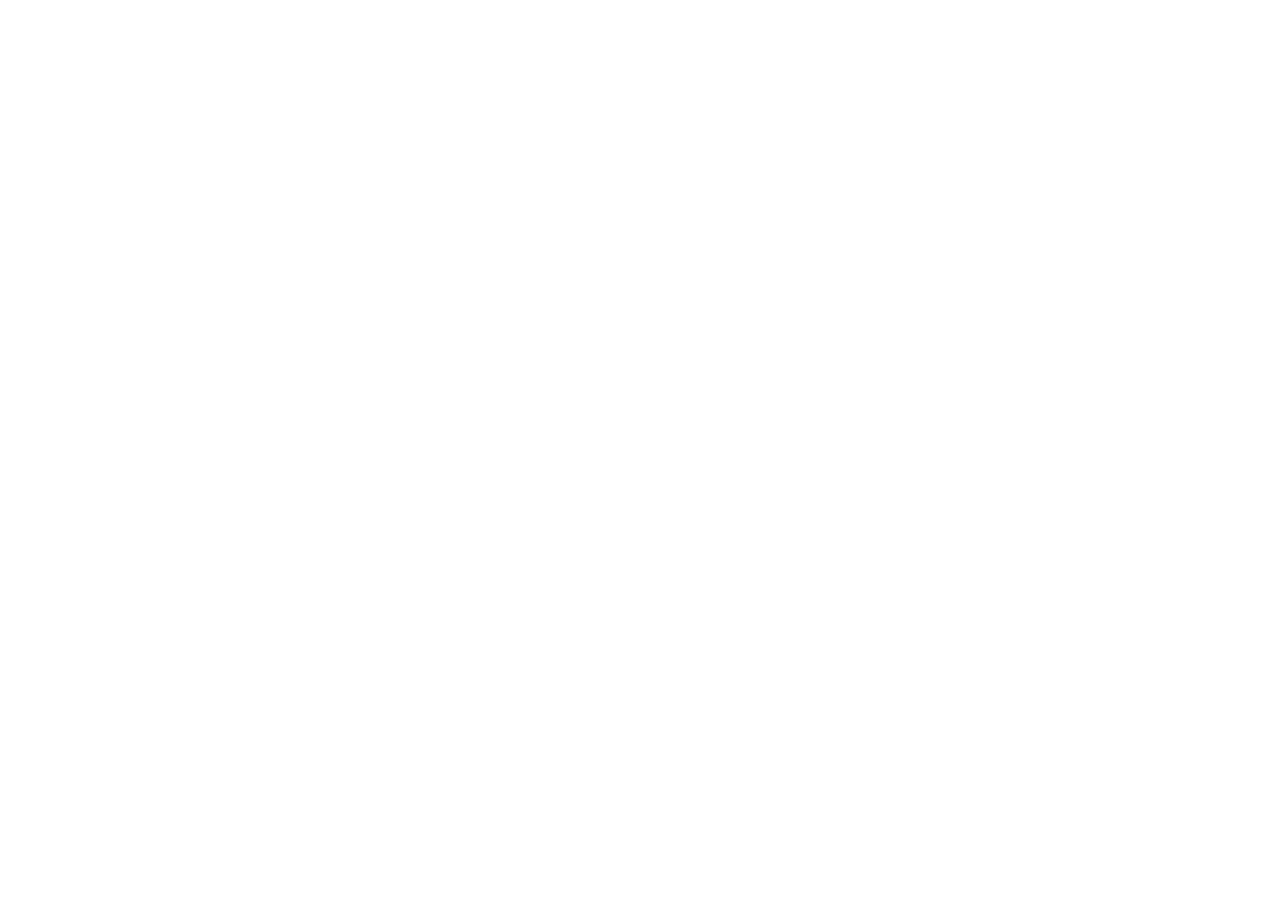
==== index.html @ a28a87e9 "Initial commit" ====
<!DOCTYPE html>
<html lang="en">
<head>
  <meta charset="UTF-8">
  <meta name="viewport" content="width=device-width, initial-scale=1.0">
  <meta name="description" content="">
  <meta name="author" content="">
  <title>CSS GRID</title>
</head>
<body>

</body>
</html>
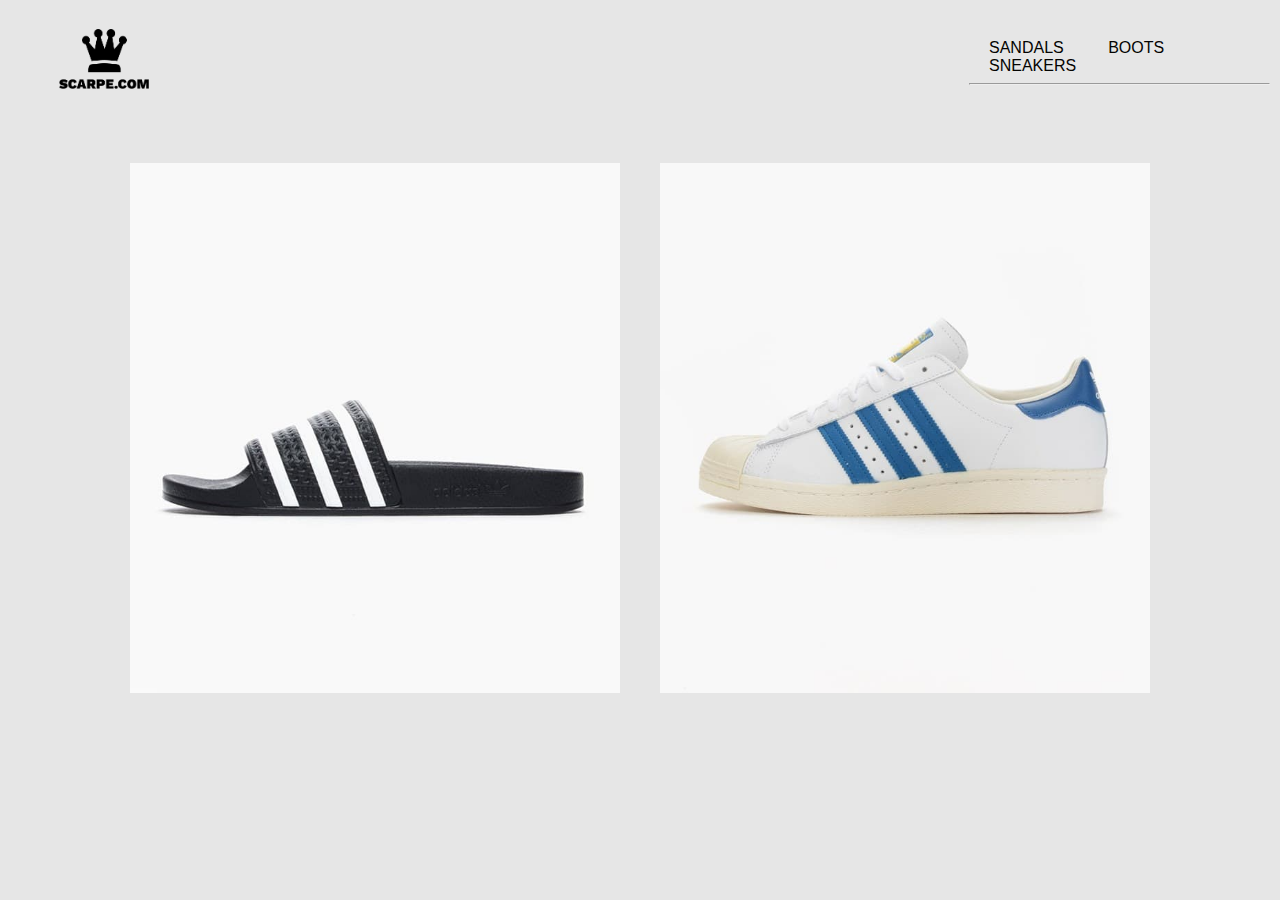
==== commit 613a2aad: "start page" ====
--- a/index.html
+++ b/index.html
@@ -4,10 +4,26 @@
   <meta charset="UTF-8">
   <meta name="viewport" content="width=device-width, initial-scale=1.0">
   <meta name="description" content="">
-  <meta name="author" content="">
+  <meta name="Maria Bramer" content="">
+  <link rel="stylesheet" type="text/css" href="css/style.css">
   <title>CSS GRID</title>
 </head>
 <body>
 
+  <header>
+    <a href="index.html"><img class="logo" src="images/logo.png"></logo></a> 
+    <nav>
+      <a href="sandals.html">Sandals</a> 
+      <a href="boots.html">Boots</a> 
+      <a href="sneakers.html">Sneakers</a> 
+      <hr>
+    </nav>
+  </header>
+
+  <div class="container">
+      <a href="sandals.html"><img alt="Sandals" src="/images/sandals/sandal-1.jpg"></a>
+      <a href="sneakers.html"><img alt="Sneakers" src="/images/sneakers/adidas-originals-superstar-80s-g61068-white-dark-royal.jpg"></a>
+  </div>  
+
 </body>
 </html>
--- a/css/style.css
+++ b/css/style.css
@@ -0,0 +1,73 @@
+/* CSS Grid */
+
+* {
+  box-sizing: border-box;
+}
+  
+body {
+  font-family: 'Frutiger', 'Univers Lt Std', 'Arial Black', Helvetica, sans-serif;
+  font-size: 18 px;
+  font-weight: 70;
+  color: #070705;
+  background-color: #E6E6E6;
+  margin: -1px;
+}
+
+/* .wrapper{
+  width: 100%;
+  height: 820px;
+  margin: auto;
+  display: grid;
+  background-color: #E6E6E6;
+  grid-template-columns: 1fr 1fr;
+  grid-template-rows: 1fr 2fr 2fr;
+} */
+
+header {
+  grid-column-start: 1;
+  grid-column-end: 3;
+  grid-row: 1;
+  padding: 30px 40px;
+}
+
+.logo{
+  grid-column-start: 1;
+  grid-row: 1;
+  /* padding: 30px 40px; */
+  height: 60px;
+  width: 90px;
+}
+
+nav{
+  display: inline-block;
+  position: absolute;
+  margin: 10px 10px 20px 800px;
+  nav-left: auto;
+}
+
+a{
+  color: #040402;
+  margin: 20px;
+  text-decoration: none;
+  text-transform: uppercase;
+}
+
+.container{
+  display: flex;
+  align-self: center;
+  justify-content: center;
+  margin-top: 20px;
+}
+
+img{
+  height: 530px;
+  width: 490px;
+}
+
+img:hover {
+  opacity: 70%;
+  transition: .5s ease;
+  background-color: rgba(193, 196, 196, 0.541);
+} 
+
+
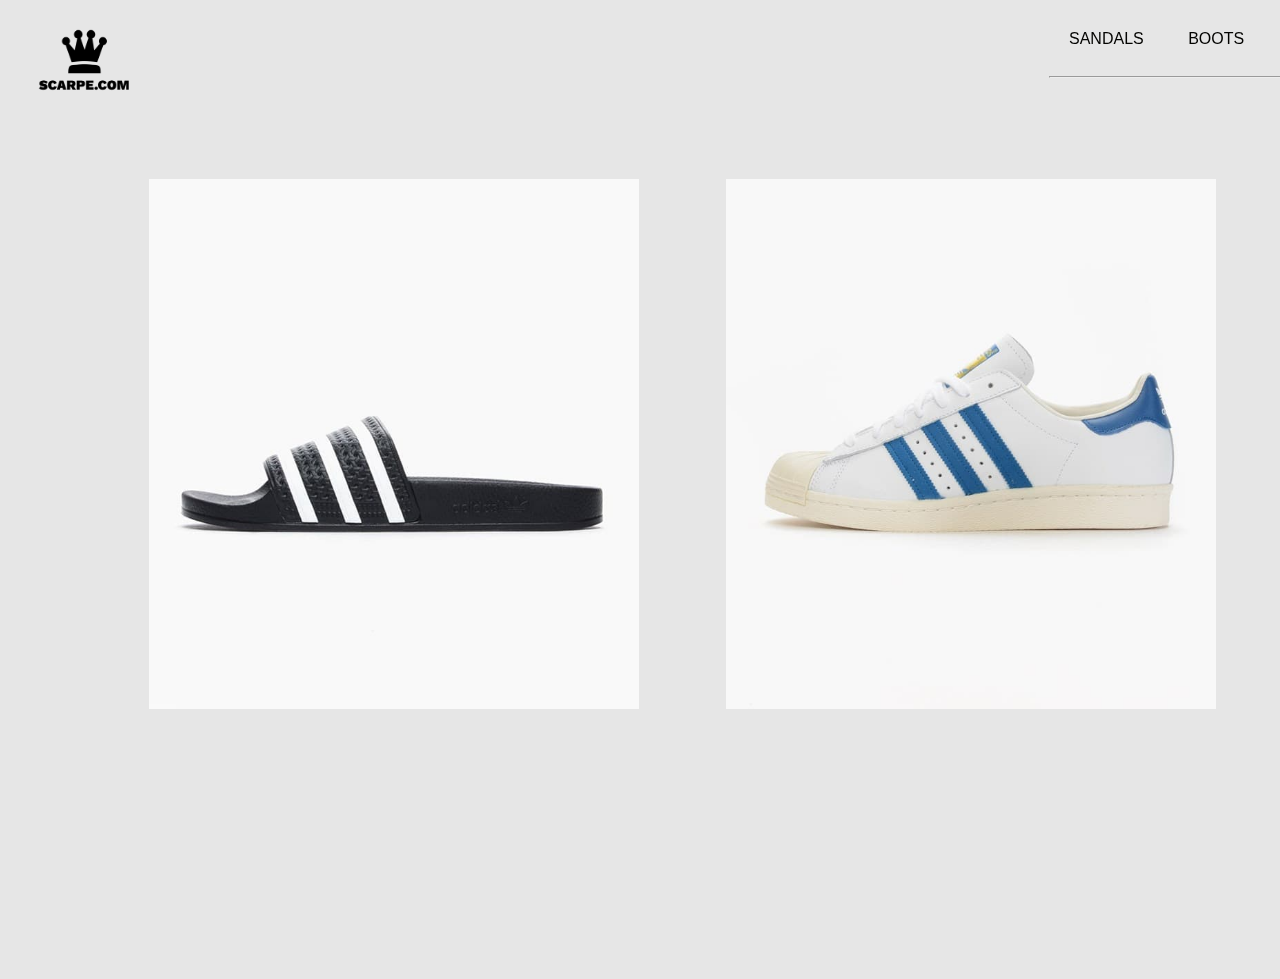
==== commit 5cf4f90a: "merged style sheets + optimized code" ====
--- a/index.html
+++ b/index.html
@@ -20,9 +20,9 @@
     </nav>
   </header>
 
-  <div class="container">
-      <a href="sandals.html"><img alt="Sandals" src="/images/sandals/sandal-1.jpg"></a>
-      <a href="sneakers.html"><img alt="Sneakers" src="/images/sneakers/adidas-originals-superstar-80s-g61068-white-dark-royal.jpg"></a>
+  <div class="hero">
+      <a href="sandals.html"><img class="heroimg" alt="Sandals" src="/images/sandals/sandal-1.jpg"></a>
+      <a href="sneakers.html"><img class="heroimg" alt="Sneakers" src="/images/sneakers/adidas-originals-superstar-80s-g61068-white-dark-royal.jpg"></a>
   </div>  
 
 </body>
--- a/css/style.css
+++ b/css/style.css
@@ -1,3 +1,9 @@
+
+
+* {
+  box-sizing: border-box;
+}
+
 /* CSS Grid */
 
 * {
@@ -7,33 +13,19 @@
 body {
   font-family: 'Frutiger', 'Univers Lt Std', 'Arial Black', Helvetica, sans-serif;
   font-size: 18 px;
-  font-weight: 70;
   color: #070705;
   background-color: #E6E6E6;
   margin: -1px;
 }
 
-/* .wrapper{
-  width: 100%;
-  height: 820px;
-  margin: auto;
-  display: grid;
-  background-color: #E6E6E6;
-  grid-template-columns: 1fr 1fr;
-  grid-template-rows: 1fr 2fr 2fr;
-} */
-
 header {
-  grid-column-start: 1;
-  grid-column-end: 3;
-  grid-row: 1;
-  padding: 30px 40px;
+  padding: 10px 20px;
+  position: fixed; 
+  top: 0; 
+  width: 100%; 
 }
 
 .logo{
-  grid-column-start: 1;
-  grid-row: 1;
-  /* padding: 30px 40px; */
   height: 60px;
   width: 90px;
 }
@@ -41,33 +33,63 @@
 nav{
   display: inline-block;
   position: absolute;
-  margin: 10px 10px 20px 800px;
+  margin: 10px 10px 20px 900px;
   nav-left: auto;
+  position: fixed; 
+  top: 0; 
+  width: 100%; 
+}
+
+.wrapper{
+  width: 70%;
+  height: 820px;
+  margin: 180px auto;
+  display: grid;
+  grid-template-columns: 1fr 1fr 1fr;
+  grid-gap: 20px;
+  grid-template-rows: 2fr 2fr 2fr;
+}
+
+.hero{
+  width: 90%;
+  height: 820px;
+  margin: 160px auto auto 130px;
+  display: grid;
+  grid-template-columns: 1fr 1fr;
+} 
+
+.heroimg{
+  height: 530px;
+  width: 490px;
 }
 
 a{
+  display: inline-block;
   color: #040402;
   margin: 20px;
   text-decoration: none;
   text-transform: uppercase;
 }
 
-.container{
-  display: flex;
-  align-self: center;
-  justify-content: center;
-  margin-top: 20px;
+.wrapper img{
+  height: 330px;
+  width: 290px;
 }
 
-img{
-  height: 530px;
-  width: 490px;
-}
-
-img:hover {
+img:hover{
   opacity: 70%;
   transition: .5s ease;
   background-color: rgba(193, 196, 196, 0.541);
 } 
 
+h3{
+  margin: 12px auto 4px auto;
+  text-transform: none;
+  font-weight: 500;
+}
 
+p{
+  margin-top: 4px;
+  font-weight: 200;
+}
+
